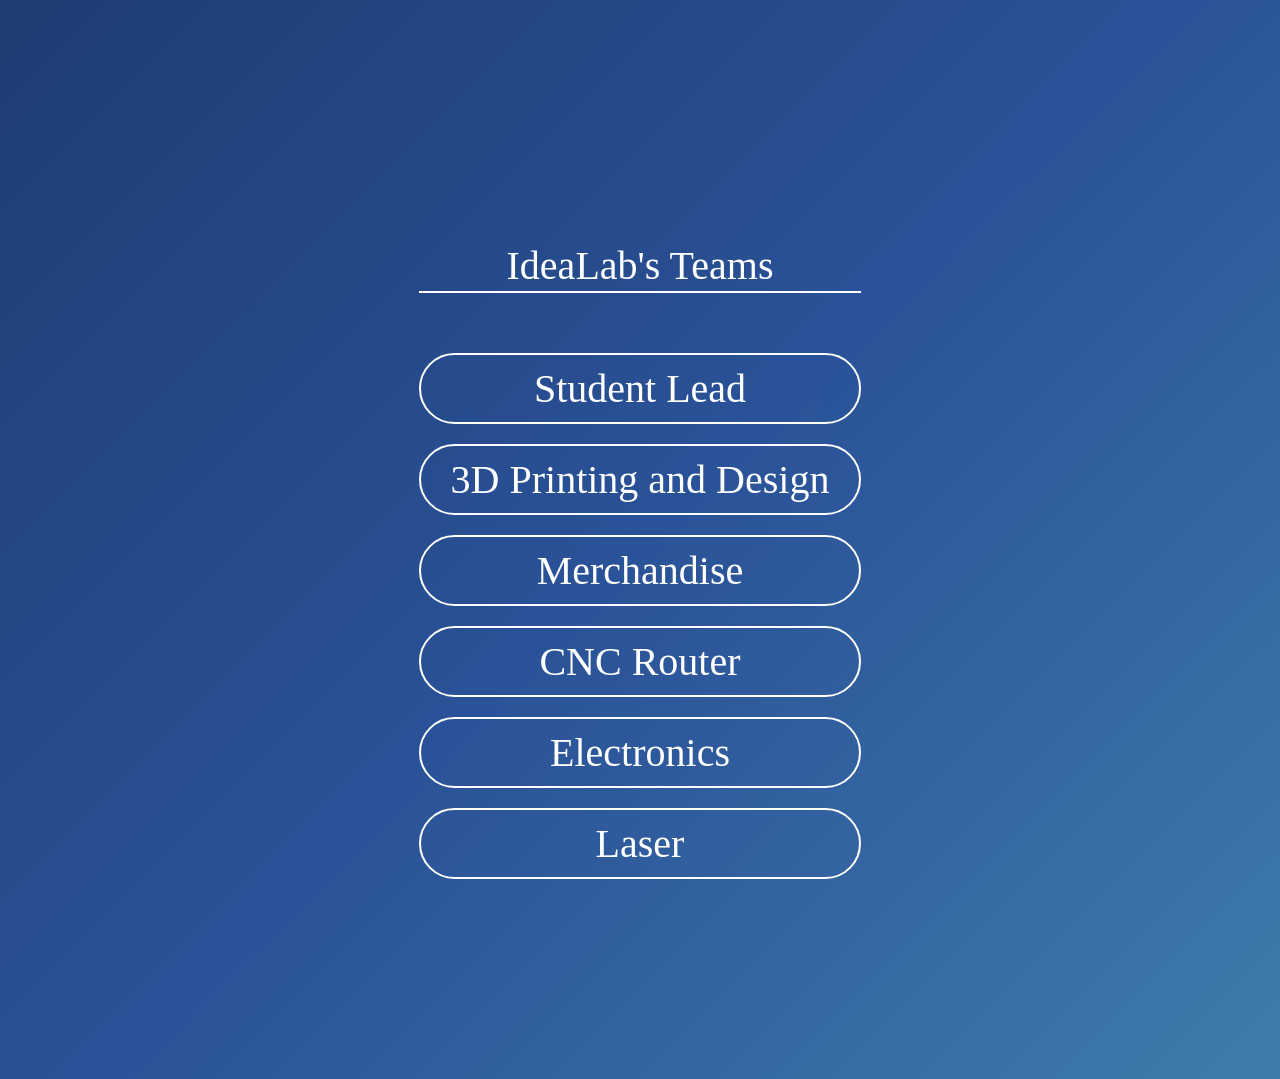
==== index.html @ a9c7b4de "fixed the hrefs from local ( since it was localhost first )" ====
<head>
	<link href="css.css" rel="stylesheet" />
</head>
<body>
	<div class="team">
		<p>IdeaLab's Teams</p>
		<a href="sl.html">Student Lead</a>
		<a href="3d.html">3D Printing and Design</a>
		<a href="merch.html">Merchandise</a>
		<a href="cnc.html">CNC Router</a>
		<a href="elec.html">Electronics</a>
		<a href="lsr.html">Laser</a>
	</div>
</body>
---- css.css ----
body {
	display : flex;
	margin: 0;
	justify-content: center;
	align-items: center;
	align-content: center;
	font-family : "Manrope", serif;
	color: white;
	min-height: 100vh;
	background:
		linear-gradient(
			135deg,
			#1e3c72,
			#2a5298,
			#3f7cac
		);
	flex-direction: column;
	font-size: 40;
}
.team {
	display: flex;
	flex-direction: column;
	gap : 20px;
	justify-content: center;
	align-items: stretch;
	align-content: center;
	padding-bottom: 200px;
	padding-top: 200px;
}
a:link, a:visited, a:active {
	text-decoration: none;
	user-select: none;
	border: 2px solid white;
	padding-left: 30px;
	padding-right: 30px;
	padding-top: 10px;
	padding-bottom: 10px;
	color: white;
	border-radius: 100px;
	text-align: center;
	backdrop-filter: blur(720px);
	-webkit-backdrop-filter: blur(720px);
}
p {
	border-bottom: 2px solid white;
	padding : 2px;
	text-align: center;
}
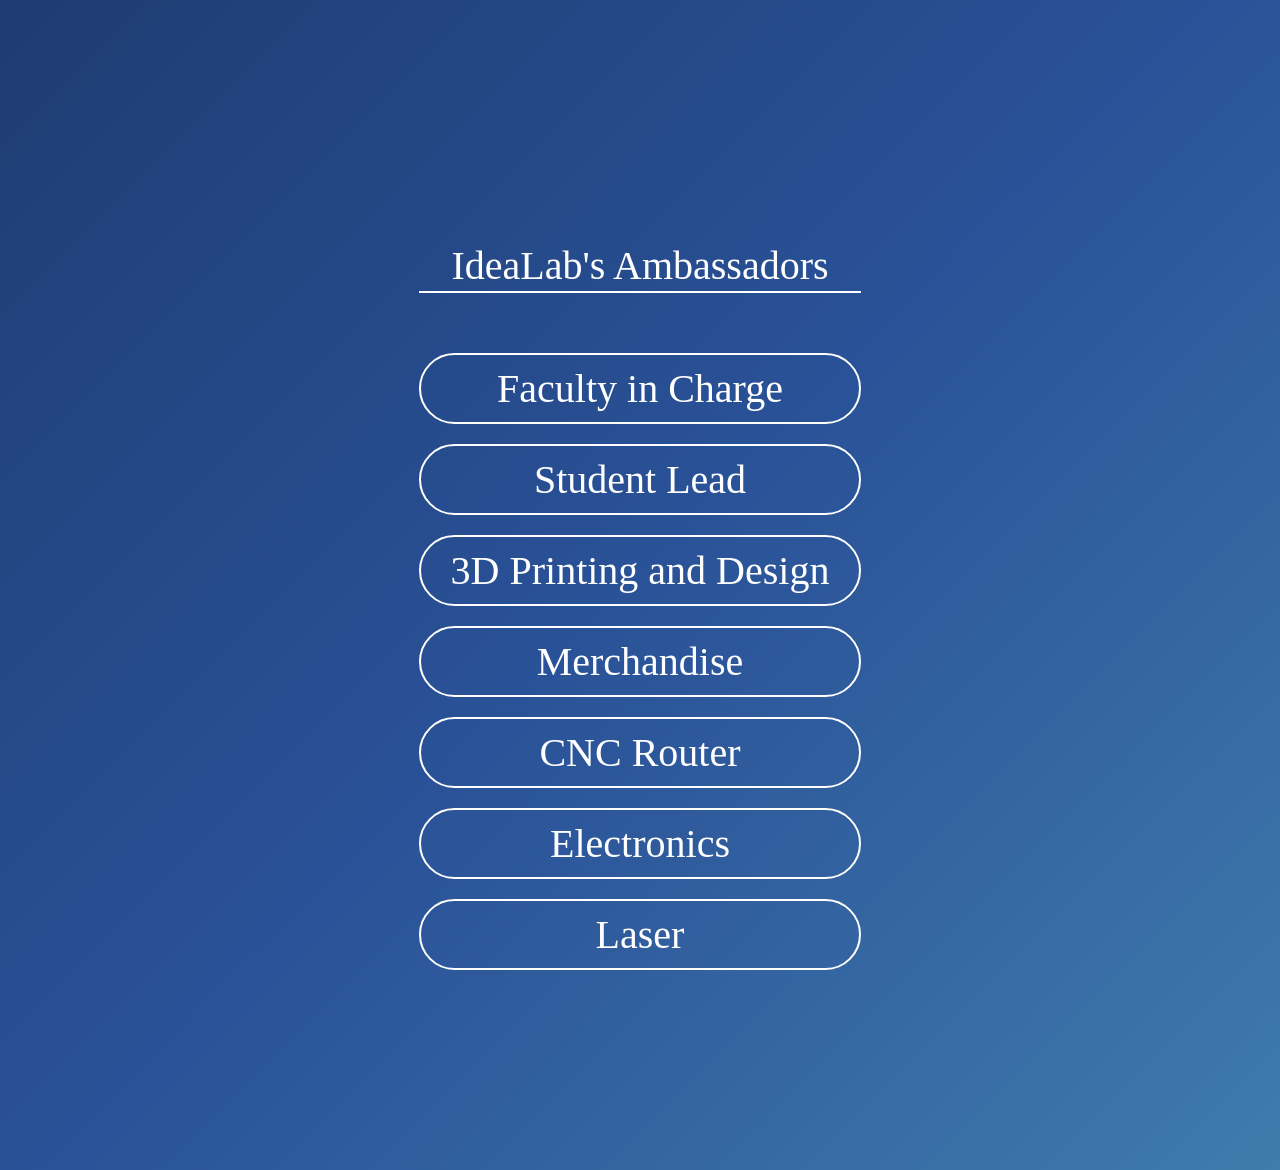
==== commit b43b90aa: "Update index.html" ====
--- a/index.html
+++ b/index.html
@@ -3,7 +3,8 @@
 </head>
 <body>
 	<div class="team">
-		<p>IdeaLab's Teams</p>
+		<p>IdeaLab's Ambassadors</p>
+		<a href="fic.html">Faculty in Charge</a>
 		<a href="sl.html">Student Lead</a>
 		<a href="3d.html">3D Printing and Design</a>
 		<a href="merch.html">Merchandise</a>
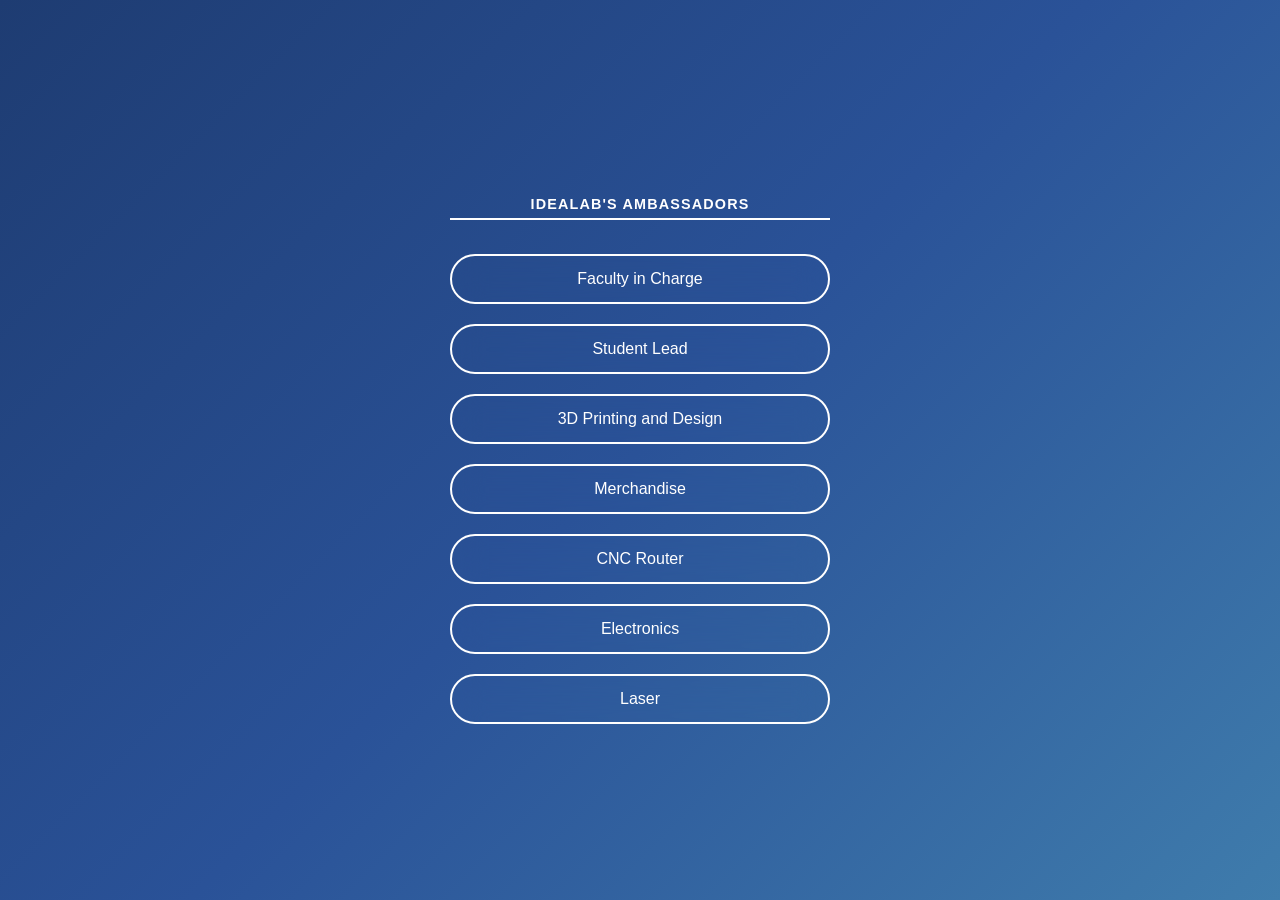
==== commit 4732ef3d: "a generic theme switcher" ====
--- a/index.html
+++ b/index.html
@@ -1,5 +1,7 @@
 <head>
-	<link href="css.css" rel="stylesheet" />
+	<meta name="viewport" content="width=device-width, initial-scale=1.0" />
+	<link id="theme" href="def.css" rel="stylesheet" />
+	<script src="switch.js"></script>
 </head>
 <body>
 	<div class="team">
--- a/def.css
+++ b/def.css
@@ -0,0 +1,52 @@
+body {
+	display: flex;
+	margin: 0;
+	justify-content: center;
+	align-items: center;
+	font-family: "Manrope", sans-serif;
+	color: white;
+	min-height: 100vh;
+	background: linear-gradient(135deg, #1e3c72, #2a5298, #3f7cac);
+	flex-direction: column;
+	font-size: 16px; /* Fixed: added missing unit */
+}
+
+.team {
+	display: flex;
+	flex-direction: column;
+	gap: 20px;
+	justify-content: center;
+	align-items: stretch;
+	padding: 40px 20px; /* Fixed: reduced extreme 200px padding for mobile safety */
+	width: 100%;
+	max-width: 420px;
+	box-sizing: border-box;
+}
+
+a:link, a:visited, a:active {
+	text-decoration: none;
+	user-select: none;
+	border: 2px solid white;
+	padding: 14px 30px; /* Fixed: clean shorthand */
+	color: white;
+	border-radius: 100px;
+	text-align: center;
+	backdrop-filter: blur(16px); /* Fixed: lowered from 720px for performance */
+	-webkit-backdrop-filter: blur(16px);
+	transition: background-color 0.2s ease, transform 0.15s ease;
+}
+
+a:hover {
+	background-color: rgba(255, 255, 255, 0.15); /* Added: smooth interactive feedback */
+	transform: translateY(-2px);
+}
+
+p {
+	border-bottom: 2px solid white;
+	padding: 6px 0;
+	text-align: center;
+	font-weight: 600;
+	letter-spacing: 0.08em;
+	text-transform: uppercase;
+	font-size: 0.9rem;
+}
